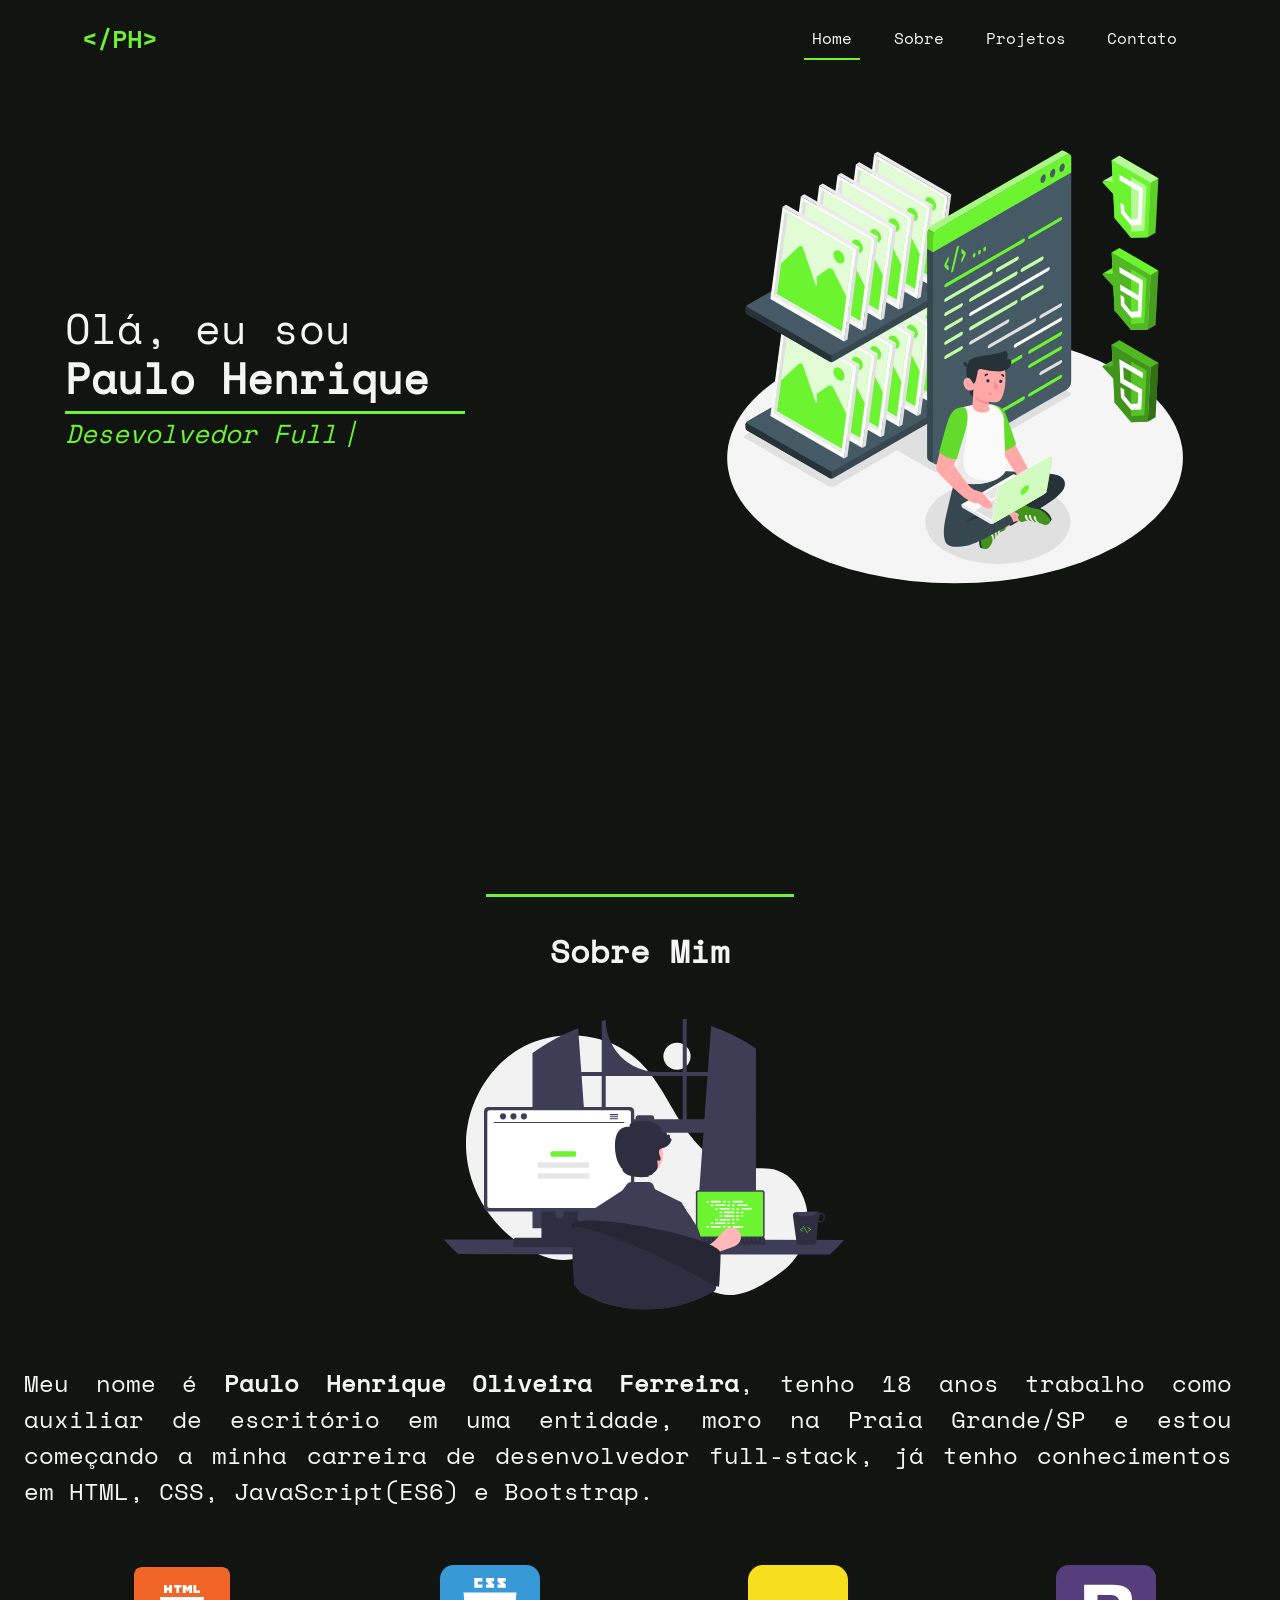
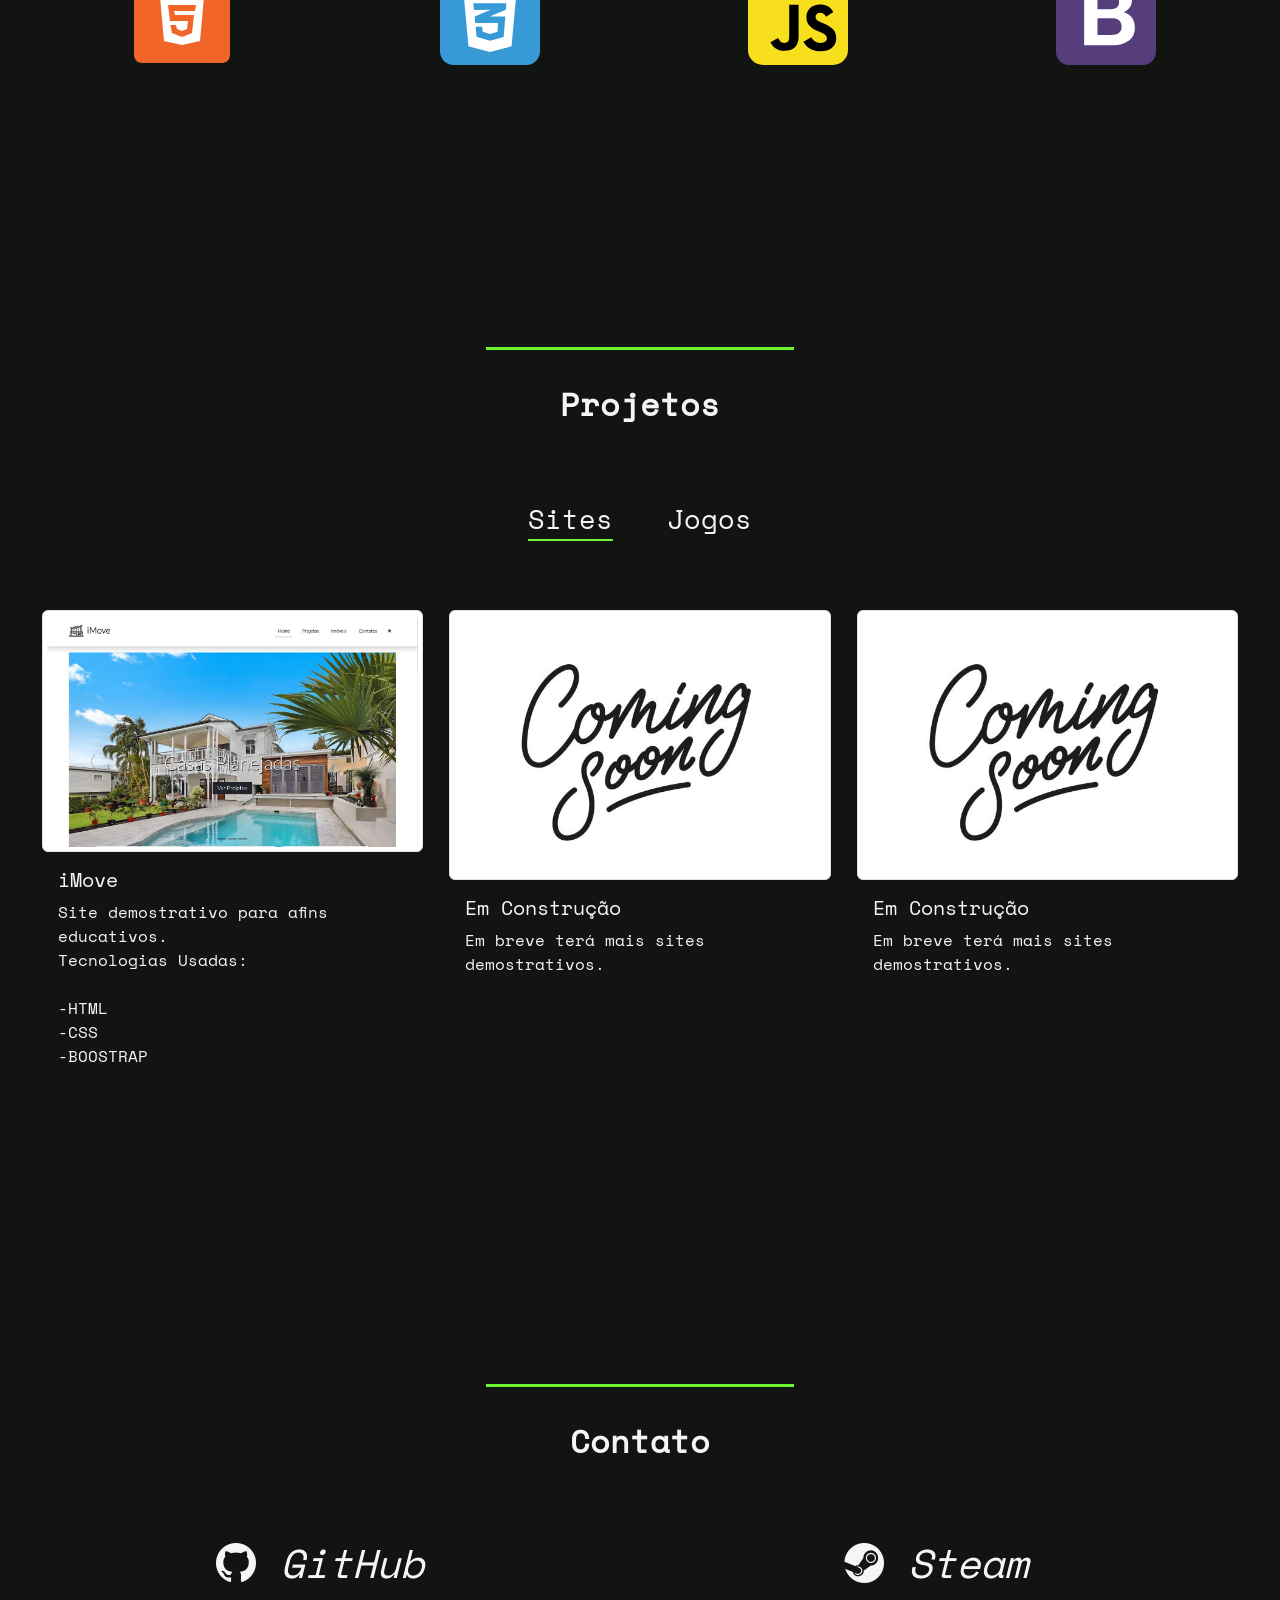
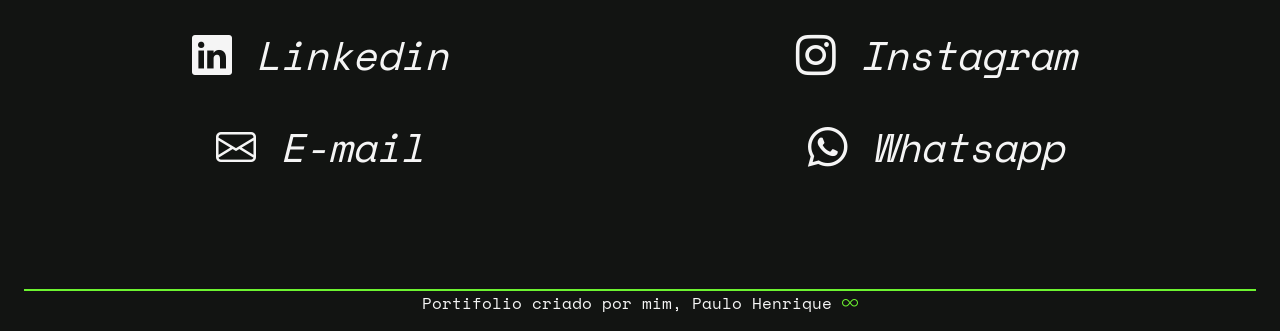
==== home.html @ 0043c863 "Upload Portifolio" ====
<!DOCTYPE html>
<html lang="pt-br">
    <head>
        <meta charset="UTF-8">
        <meta http-equiv="X-UA-Compatible" content="IE=edge">
        <meta name="viewport" content="width=device-width, initial-scale=1.0">
        <link rel="shortcut icon" href="src/logo.svg" type="image/x-icon">
        <title>Portifólio</title>
        <!-- CSS only -->
        <link href="https://cdn.jsdelivr.net/npm/bootstrap@5.1.3/dist/css/bootstrap.min.css" rel="stylesheet" integrity="sha384-1BmE4kWBq78iYhFldvKuhfTAU6auU8tT94WrHftjDbrCEXSU1oBoqyl2QvZ6jIW3" crossorigin="anonymous">
        <!-- Icons -->
        <link rel="stylesheet" href="https://cdn.jsdelivr.net/npm/bootstrap-icons@1.8.1/font/bootstrap-icons.css">
    
        <!-- JavaScript Bootstrap-->
        <script src="https://cdn.jsdelivr.net/npm/bootstrap@5.1.3/dist/js/bootstrap.bundle.min.js" integrity="sha384-ka7Sk0Gln4gmtz2MlQnikT1wXgYsOg+OMhuP+IlRH9sENBO0LRn5q+8nbTov4+1p" crossorigin="anonymous"></script>
    
        <link rel="stylesheet" href="css/style.css">

    </head>
<body class="primary-color">
    
    <!--NAV BAR-->
    <nav class="navbar navbar-expand-lg fixed-top" id="navbar">
        <div class="container py-2">
            <a href="#" class="navbar-brand">
                <span class="green-color">&lt</span>
                <span class="green-color">/PH&gt</span>
                
            </a>
            <button class="navbar-toggler" type="button" data-bs-toggle="collapse" data-bs-target="#navbar-items" aria-controls="navbar-items" aria-expanded="false" aria-label="Toggle navigation">
                <i class="bi bi-list secondary-color"></i> 
            </button>
            <div class="collapse navbar-collapse" id="navbar-items">
                <ul class="navbar-nav me-auto mb-2-lg-0">
                    <li class="nav-item active" id="home_">
                        <a href="#" class="nav-link secondary-color">Home</a>
                    </li>
                    <li class="nav-item" id="sobre_">
                        <a href="#Sobre" class="nav-link secondary-color">Sobre</a>
                    </li>
                    <li class="nav-item" id="projeto_">
                        <a href="#Projetos" class="nav-link secondary-color">Projetos</a>
                    </li>
                    <li class="nav-item" id="contato_">
                        <a href="#Contato" class="nav-link secondary-color">Contato</a>
                    </li>
                </ul>
            </div>
        </div>
    </nav>

    <!--CONTEUDO-->
    <main>

        <div class="container-fluid" id="Home">
            <div class="row justify-content-md-center align-items-center" id="home-top">
              <div class="col-12 col-lg-6 mt-5 secondary-color">
                <h1>Olá, eu sou
                    <br>
                    <span>Paulo Henrique</span>
                </h1>
                <p class="green-color" id="efeito">Desevolvedor Full-Stack</p>
              </div>
              <div class="col-12 col-lg-5">
                <img src="src/imagem-1.svg" alt="Imagem-progamador" width="300px" height="300px"> 
              </div>
            </div>

            <!--SOBRE MIM-->
            <div class="container-fluid" id="Sobre">
              <h3 class="title secondary-color">Sobre Mim</h3>
                <div class="row mt-5" id="home-description">
                  <div class="col-12 position-relative">
                    <img src="src/foto.svg" class="img-fluid top-50 start-50 translate-middle" alt="Imagem Sobre" width="400px" height="400px">
                  </div>
                  <div class="col-12 mt-5 mb-5 position-relative">
                      <p class="secondary-color top-50 start-50 translate-middle">Meu nome é <strong>Paulo Henrique Oliveira Ferreira</strong>, tenho 18 anos trabalho como auxiliar de escritório em uma entidade, moro na Praia Grande/SP e estou começando a minha carreira de desenvolvedor full-stack, já tenho conhecimentos em HTML, CSS, JavaScript(ES6) e Bootstrap.</p>
                  </div>
                  <div class="col-3 position-relative">
                    <img src="src/iconhtml.svg" class="img-fluid top-50 start-50 translate-middle" title="HTML" alt="HTML" width="100px" height="100px">
                </div>
                <div class="col-3 position-relative">
                  <img src="src/iconcss.svg" class="img-fluid top-50 start-50 translate-middle" title="CSS" alt="CSS" width="100px" height="100px">
              </div>
              <div class="col-3 position-relative">
                <img src="src/iconjavascript.svg" class="img-fluid top-50 start-50 translate-middle" title="JAVASCRIPT" alt="JAVASCRIPT" width="100px" height="100px">
            </div>
            <div class="col-3 position-relative">
              <img src="src/iconbootstrap.svg" class="img-fluid top-50 start-50 translate-middle" title="BOOTSTRAP" alt="BOOTSTRAP" width="100px" height="100px">
          </div>
                </div>
            </div>

            <!--PROJETOS-->
            <div class="container-fluid" id="Projetos">
                <h3 class="title secondary-color">Projetos</h3>
                    <div class="row mt-5 mb-4">
                        <div class="list-project" id="Projetos2">
                            <li id="btn-site" class="nav-item secondary-color btn-project active" role='button' data-bs-toggle="collapse" data-bs-target="#Sites" aria-expanded="false" aria-controls="collapse">Sites</li>
                            <li id="btn-jogo" class="nav-item secondary-color btn-project" role='button' data-bs-toggle="collapse" data-bs-target="#Jogos" aria-expanded="false" aria-controls="collapse">Jogos</li>             
                        </div>
                    </div>
                  <div class="row">
                    <div class="col-12" id="mesma">
                      <div class="collapse show" id="Sites" data-bs-parent="#mesma">
                        <div class="card card-body primary-color">
                            <div class="row row-cols-1 row-cols-md-3 g-4">
                                <div class="col-12">
                                  <div class="card primary-color">
                                    <a href="src/Projeto - Bootstrap/home.html"><img src="src/iMove.JPG" class="img-thumbnail" role='button' alt="foto-site-iMove"></a>
                                    <div class="card-body">
                                      <h5 class="card-title secondary-color">iMove</h5>
                                      <p class="card-text secondary-color">Site demostrativo para afins educativos. <br>Tecnologias Usadas:<br><br>-HTML<br>-CSS<br>-BOOSTRAP</p>
                                    </div>
                                  </div>
                                </div>
                                <div class="col-12">
                                  <div class="card h-100 primary-color">
                                    <img src="src/coming-soon.jpg" class="img-thumbnail" role='button' alt="img-em-breve">
                                    <div class="card-body">
                                      <h5 class="card-title secondary-color">Em Construção</h5>
                                      <p class="card-text secondary-color">Em breve terá mais sites demostrativos.</p>
                                    </div>
                                  </div>
                                </div>
                                <div class="col-12">
                                  <div class="card h-100 primary-color">
                                    <img src="src/coming-soon.jpg" class="img-thumbnail" role='button' alt="img-em-breve">
                                    <div class="card-body">
                                      <h5 class="card-title secondary-color">Em Construção</h5>
                                      <p class="card-text secondary-color">Em breve terá mais sites demostrativos.</p>
                                    </div>
                                  </div>
                                </div>
                              </div>
                        </div>
                      </div>
                      <div class="collapse" id="Jogos" data-bs-parent="#mesma">
                        <div class="card card-body primary-color">
                            <div class="row row-cols-1 row-cols-md-3 g-4" data-bs-parent="#mesma">
                                <div class="col-12">
                                  <div class="card h-100 primary-color">
                                    <img src="src/coming-soon.jpg" class="img-thumbnail" role='button' alt="img-em-breve">
                                    <div class="card-body">
                                      <h5 class="card-title secondary-color">Em Construção</h5>
                                      <p class="card-text secondary-color">Em breve terá mais jogos demostrativos.</p>
                                    </div>
                                  </div>
                                </div>
                                <div class="col-12">
                                  <div class="card h-100 primary-color">
                                    <img src="src/coming-soon.jpg" class="img-thumbnail" role='button' alt="img-em-breve">
                                    <div class="card-body">
                                      <h5 class="card-title secondary-color">Em Construção</h5>
                                      <p class="card-text secondary-color">Em breve terá mais jogos demostrativos.</p>
                                    </div>
                                  </div>
                                </div>
                                <div class="col-12">
                                  <div class="card h-100 primary-color">
                                    <img src="src/coming-soon.jpg" class="img-thumbnail" role='button' alt="img-em-breve">
                                    <div class="card-body">
                                      <h5 class="card-title secondary-color">Em Construção</h5>
                                      <p class="card-text secondary-color">Em breve terá mais jogos demostrativos.</p>
                                    </div>
                                  </div>
                                </div>
                            </div>
                        </div>
                      </div>
                    </div>
                </div>
            </div>
            <!--CONTATO-->
            <div class="container-fluid" id="Contato">
              <h3 class="title secondary-color center">Contato</h3>
              <div class="row" id="Contado">
                <!---->

                <div class="row mt-5">
                  <div class="col-sm-6 contado">
                    <a href="https://github.com/Paulohof505" target="_blank"><i class="bi bi-github secondary-color"> GitHub</i></a>
                  </div>
                  <div class="col-sm-6">
                    <a href="https://steamcommunity.com/id/shallker" target="_blank"><i class="bi bi-steam secondary-color"> Steam</i></a>
                  </div> 
                </div>
                <!---->
                <div class="row">
                  <div class="col-sm-6 contado">
                    <a href="https://www.linkedin.com/in/paulohof-/" target="_blank"><i class="bi bi-linkedin secondary-color"> Linkedin</i></a>
                  </div>
                  <div class="col-sm-6">
                    <a href="https://www.instagram.com/paulohof_/" target="_blank"><i class="bi bi-instagram secondary-color"> Instagram</i></a>
                  </div>
                </div>
                <!---->
                <div class="row">
                  <div class="col-sm-6">
                    <a href="mailto:pauloh.henrique750@gmail.com?"><i class="bi bi-envelope secondary-color"> E-mail</i></a>
                  </div>
                  <div class="col-sm-6">
                    <a href="https://api.whatsapp.com/send?phone=5513991363412" target="_blank"><i class="bi bi-whatsapp secondary-color"> Whatsapp</i></a>
                  </div>
                </div>
            </div>
          </div>
        
            <!--FOOTER-->
          <footer>
            <div class="container-fluid mt-5 secondary-color">
              <p>Portifolio criado por mim, Paulo Henrique <i class="bi bi-infinity green-color"></i></p>
            </div>
          </footer>       
        </div>
        
    </main>
    

    <script src="scripts/app.js"></script>
</body>
</html>
---- css/style.css ----
@font-face {
    font-family:'SpaceMono';
    src:url("../fonts/SpaceMono-Regular.ttf");
}

*{
    font-family: 'SpaceMono';
}

.bg-transparent-color{
    color: rgb(255, 255, 255);
}

.primary-color {
    background-color: rgb(18, 20, 18);
}

.secondary-color {
    color:rgb(245, 245, 245);
}

.green-color {
    color: #6df430;
}

.navbar-brand {
    display: flex;
}

.navbar-brand span{
    font-weight: 800;
    font-size: 24px;
}

#navbar-items .navbar-nav {
    display: flex;
    justify-content: right;
    width: 100%;
}

#navbar-items .nav-item {
    margin: 0 0.8em;
    font-weight: 400;
}

.nav-link:hover{
    color: #6df430;
}

.navbar-collapse{
    background-color: rgb(18, 18, 18);
}

body::-webkit-scrollbar {
    width: 8px;               /* width of the entire scrollbar */
  }

  body::-webkit-scrollbar-thumb {
    background-color: #6df430;    /* color of the scroll thumb */
    border-radius: 16px;       /* roundness of the scroll thumb */
  }


@media (min-width: 768px) { 
    .navbar-collapse {
        background-color: transparent;
}
}

#home-top {
    margin-top: 7em;
}

#home-top h1{
    position: relative;
}

#home-top span {
    font-weight: 600;
}

#home-top p{
    font-style: italic;
    font-size: 23px;
    border-top: 3px solid #6df430;
    position: relative;
    content: "";
}

#home-top p::after{
    content: "|";
    margin-left: 5px;
    opacity: 1;
    animation: pisca .7s infinite;
}

@keyframes pisca {
    0%, 100% {
        opacity: 1;
    }
    50%{
        opacity: 0;
    }
}

#home-top img {
    animation: fadein 2.1s;
}

@keyframes fadein {
    from { opacity: 0;
           margin-top: 120px;
    }
    to   { opacity: 1;}
}

@media (min-width: 768px) { 
    #home-top img {
        margin-right: 20px;
        width: 500px;
        height: 500px;
    }
    #home-top h1{
        font-size: 42px;
        width: 100%;
    }

    #home-top p{
        font-size: 26px;
        width: 400px;
    }

}

.title {
    font-weight: 700;
    font-size: 2em;
    margin-top: 10em;
    position: relative;
    display: flex;
    justify-content: center;
    align-items: center;
    text-align: center;
}

.title:before {
    width: 25%;
    border-top: 0.1em solid #6df430;
    content: "";
    position: absolute;
    bottom: 2.3em;
}

#home-description {
    display: flex;
    width: 100%;
}

#home-description h3 {
    margin-top: 8em
}

#home-description img {
    position: relative;
    margin-left: 1em;
}

#home-description p {
    position: relative;
    text-align: left;
}

@media (min-width: 768px) { 

    #home-description p {
        font-size: 1.5em;
        text-align: justify; 
    }

}

.list-project {
    width: 100%;
    display: flex;
    justify-content: center;
    font-size: 30px;
}

.btn-project {
    font-size: 20px;
    display: flex;
    margin: 1em;
}

@media (min-width: 768px) {
    .btn-project {
        font-size: 0.9em;
    }
}

.btn-project:hover {
    color: #6df430;
}

.active {
    border-bottom: 2px solid #6df430;
}


#Contato i {
    font-size: 0.9em;
    font-size: 22px;
}


#Contado a {
    display: flex;
    text-decoration: none;
    padding: 1em;
    justify-content: center;
}


footer {
    display: flex;
}

footer p {
    border-top: 2px solid #6df430;
    margin-top: 3em;
    text-align: center;
}

@media (min-width: 768px) { 

    #Contado a {
        width: 100%;
        display: flex;
        justify-content: center;
    }

    #Contato i {
        font-size: 2.5em;
}

}
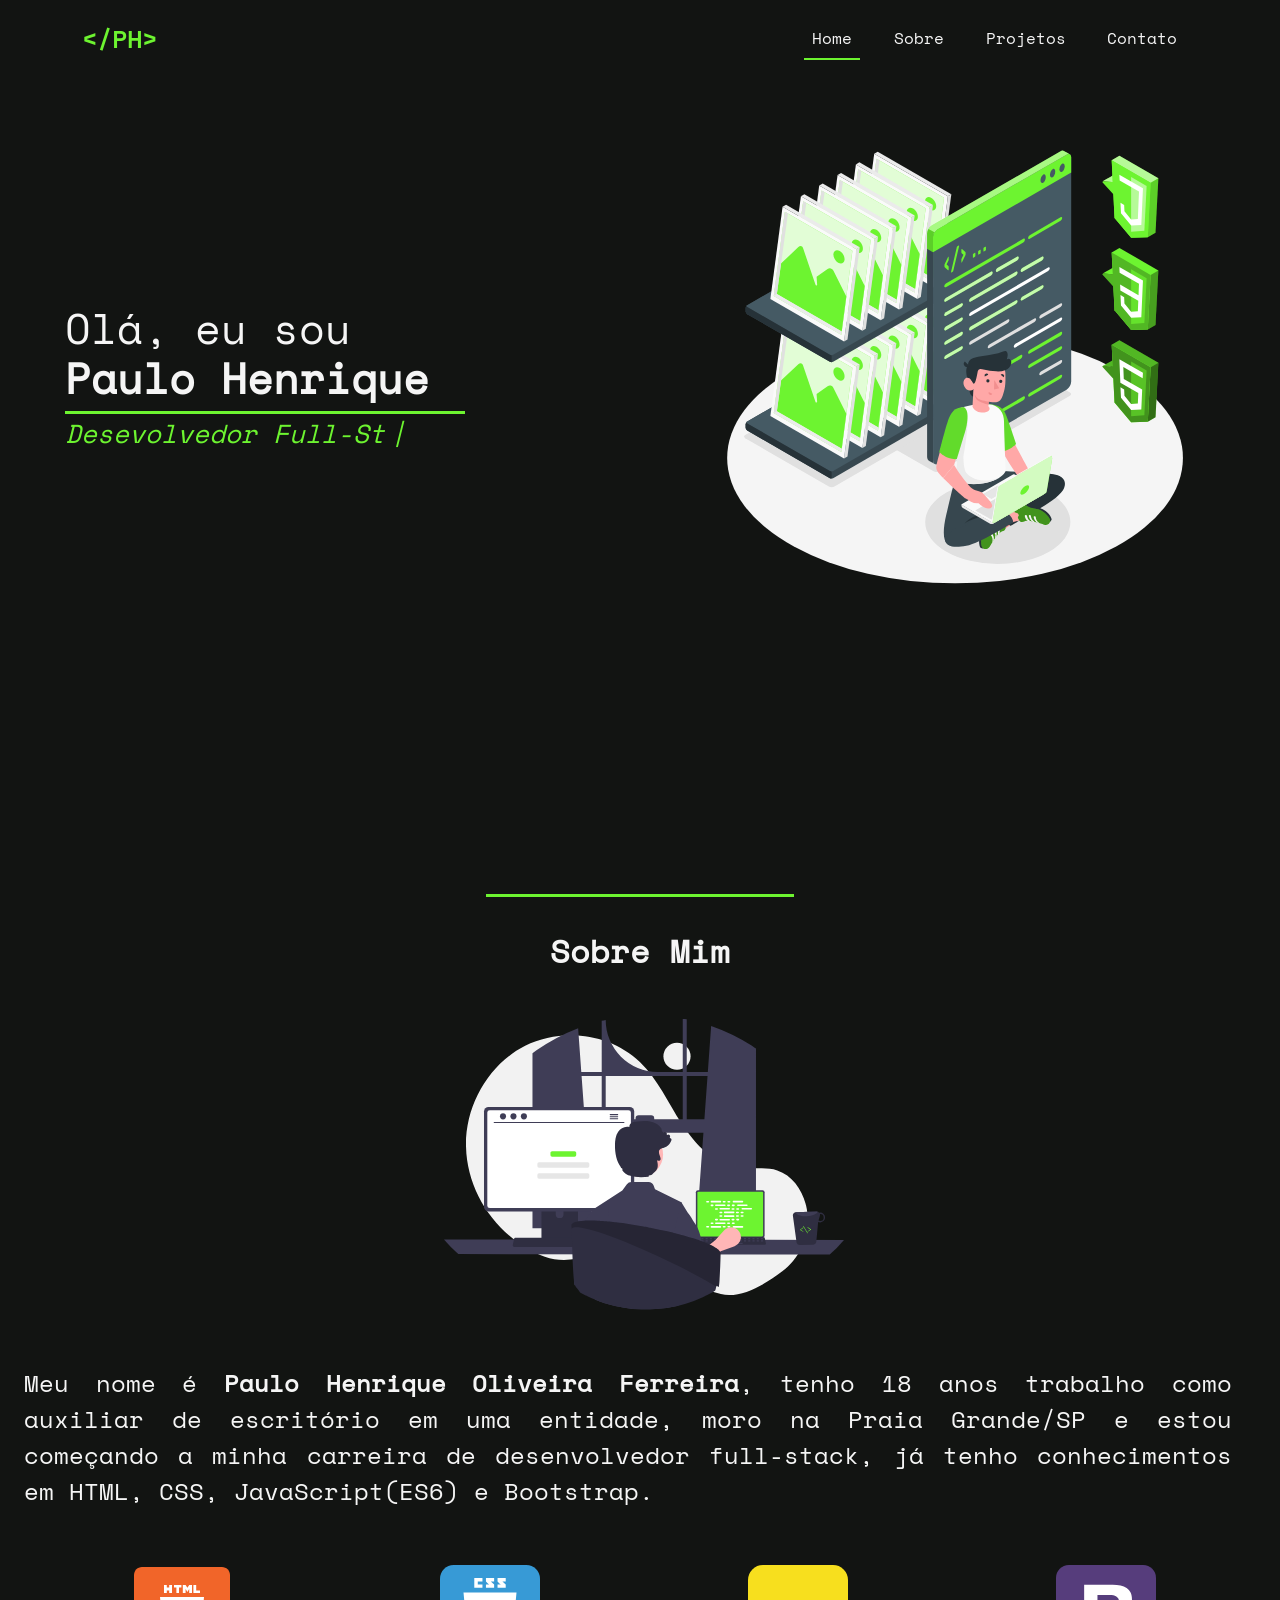
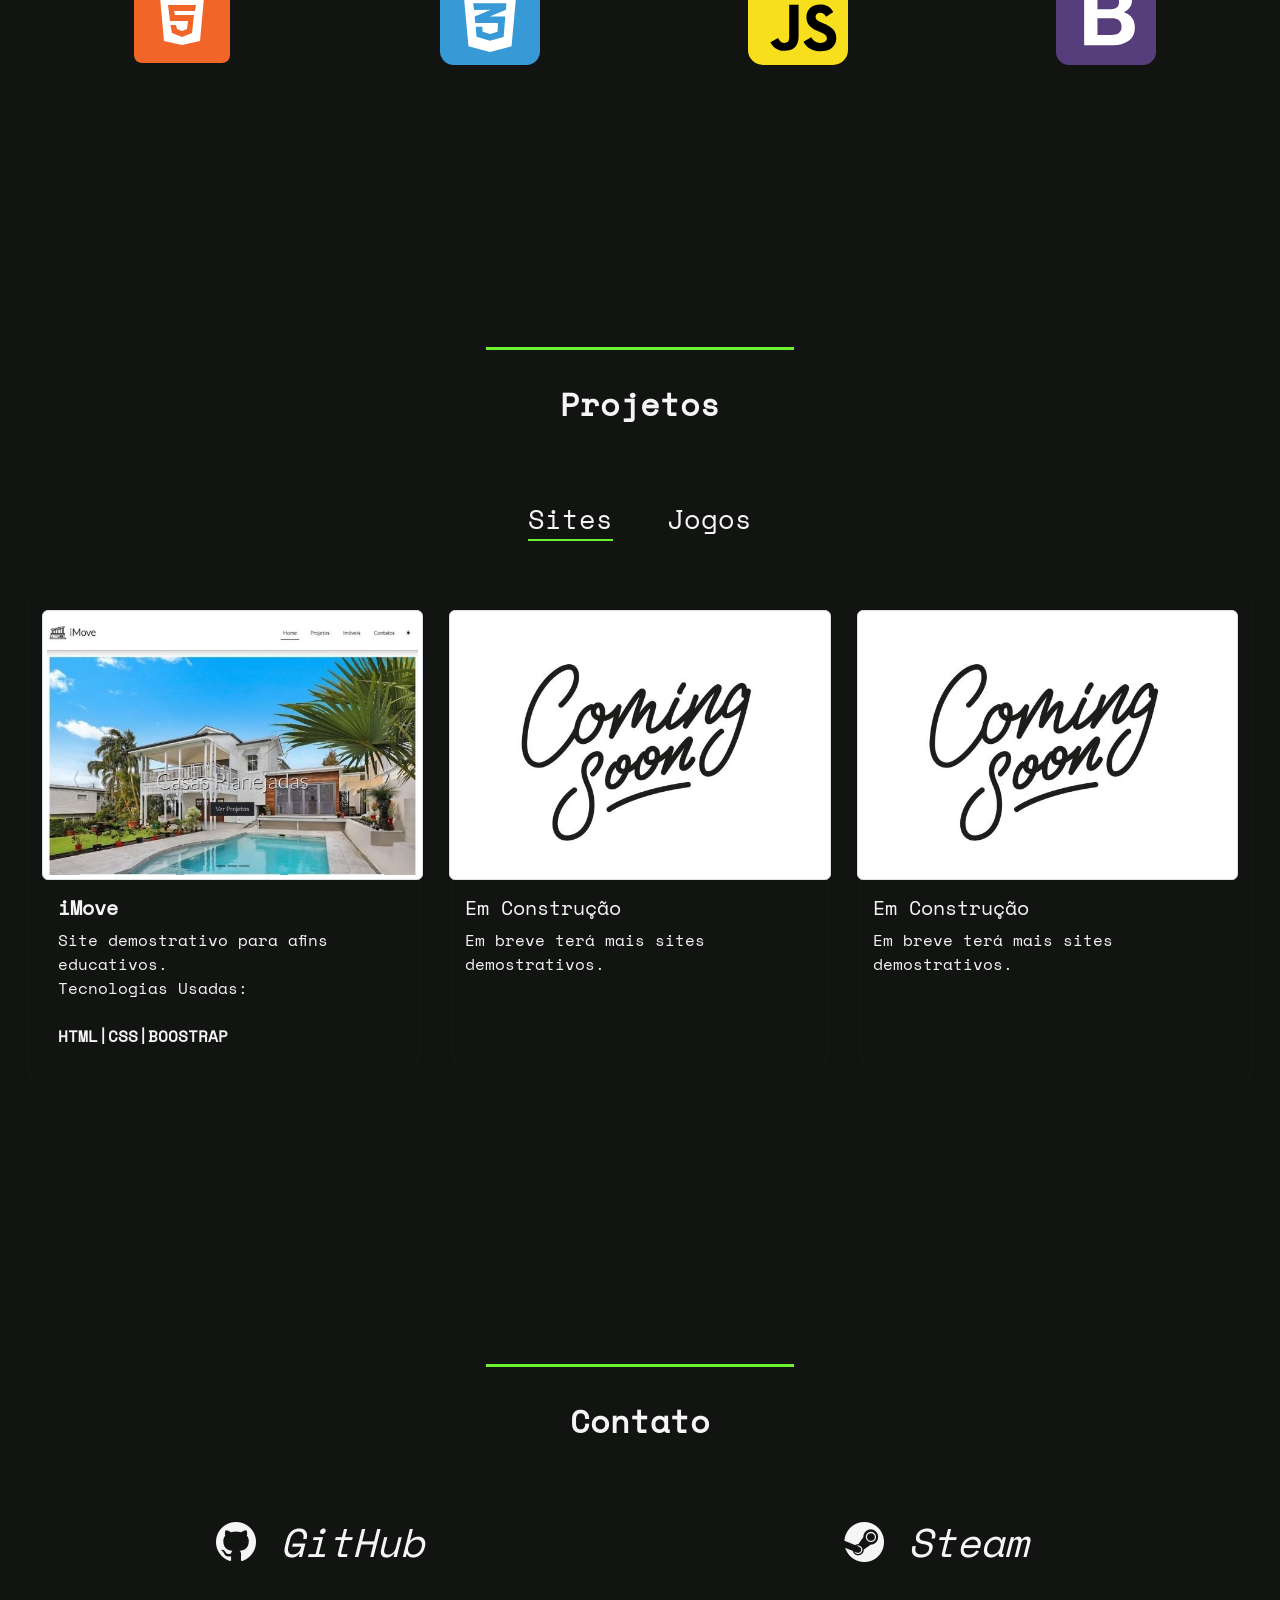
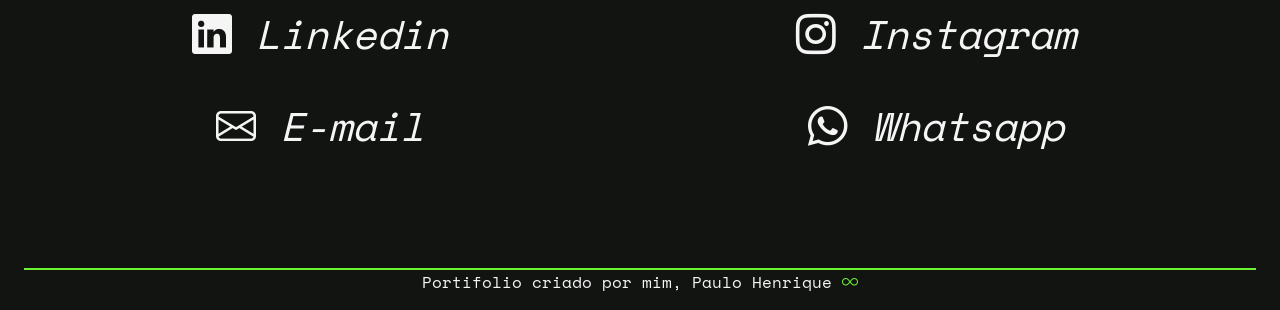
==== commit 31310edb: "Update" ====
--- a/home.html
+++ b/home.html
@@ -109,8 +109,8 @@
                                   <div class="card primary-color">
                                     <a href="src/Projeto - Bootstrap/home.html"><img src="src/iMove.JPG" class="img-thumbnail" role='button' alt="foto-site-iMove"></a>
                                     <div class="card-body">
-                                      <h5 class="card-title secondary-color">iMove</h5>
-                                      <p class="card-text secondary-color">Site demostrativo para afins educativos. <br>Tecnologias Usadas:<br><br>-HTML<br>-CSS<br>-BOOSTRAP</p>
+                                      <h5 class="card-title secondary-color"><strong>iMove</strong></h5>
+                                      <p class="card-text secondary-color">Site demostrativo para afins educativos. <br>Tecnologias Usadas:<br><br> <strong>HTML|CSS|BOOSTRAP</strong></p>
                                     </div>
                                   </div>
                                 </div>
@@ -140,10 +140,10 @@
                             <div class="row row-cols-1 row-cols-md-3 g-4" data-bs-parent="#mesma">
                                 <div class="col-12">
                                   <div class="card h-100 primary-color">
-                                    <img src="src/coming-soon.jpg" class="img-thumbnail" role='button' alt="img-em-breve">
-                                    <div class="card-body">
-                                      <h5 class="card-title secondary-color">Em Construção</h5>
-                                      <p class="card-text secondary-color">Em breve terá mais jogos demostrativos.</p>
+                                    <a href="src/Game-Velha/index.html"><img src="src/GameVelha.JPG" class="img-thumbnail" role='button' alt="foto-site-iMove"></a>
+                                    <div class="card-body">
+                                      <h5 class="card-title secondary-color"><strong>Jogo da Velha</strong></h5>
+                                      <p class="card-text secondary-color">Jogo demostrativo para afins educativos. <br>Tecnologias Usadas:<br><br> <strong>HTML|CSS|BOOSTRAP|JAVASCRIPT</strong></p>
                                     </div>
                                   </div>
                                 </div>
